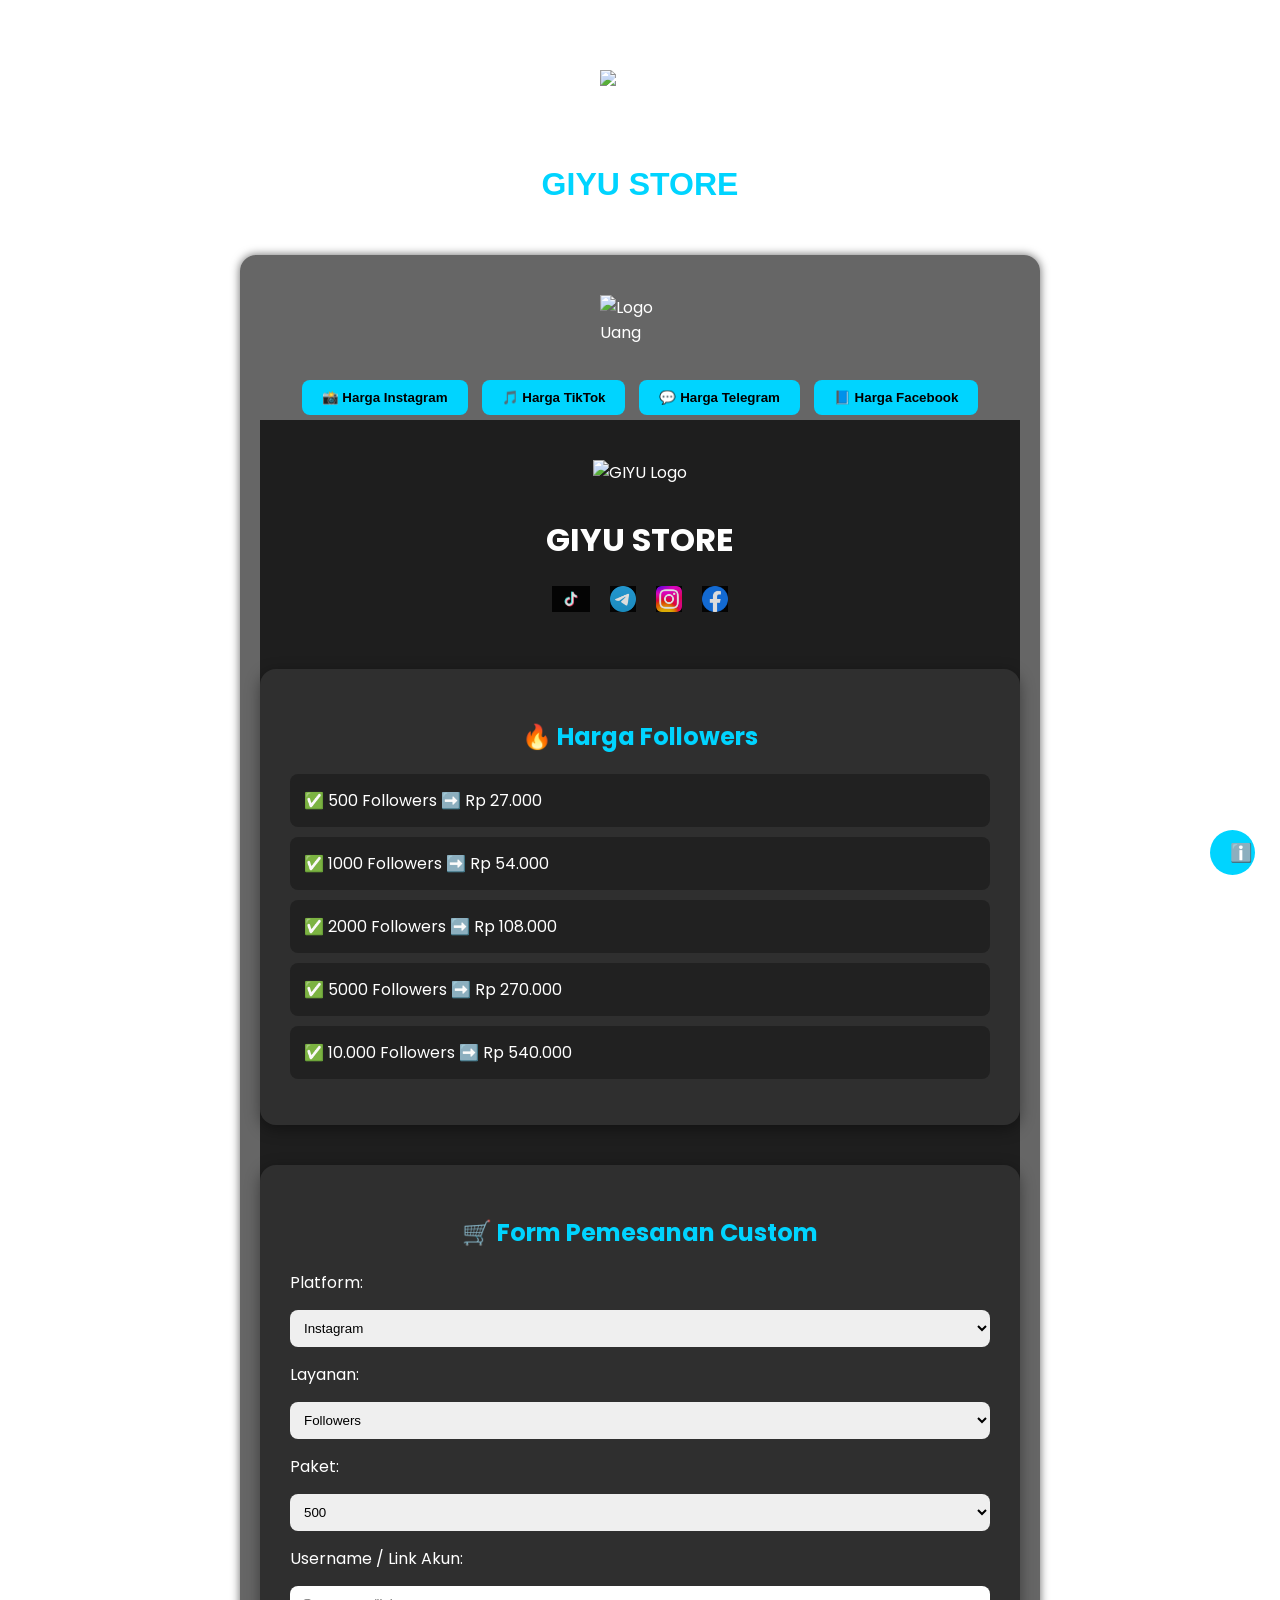
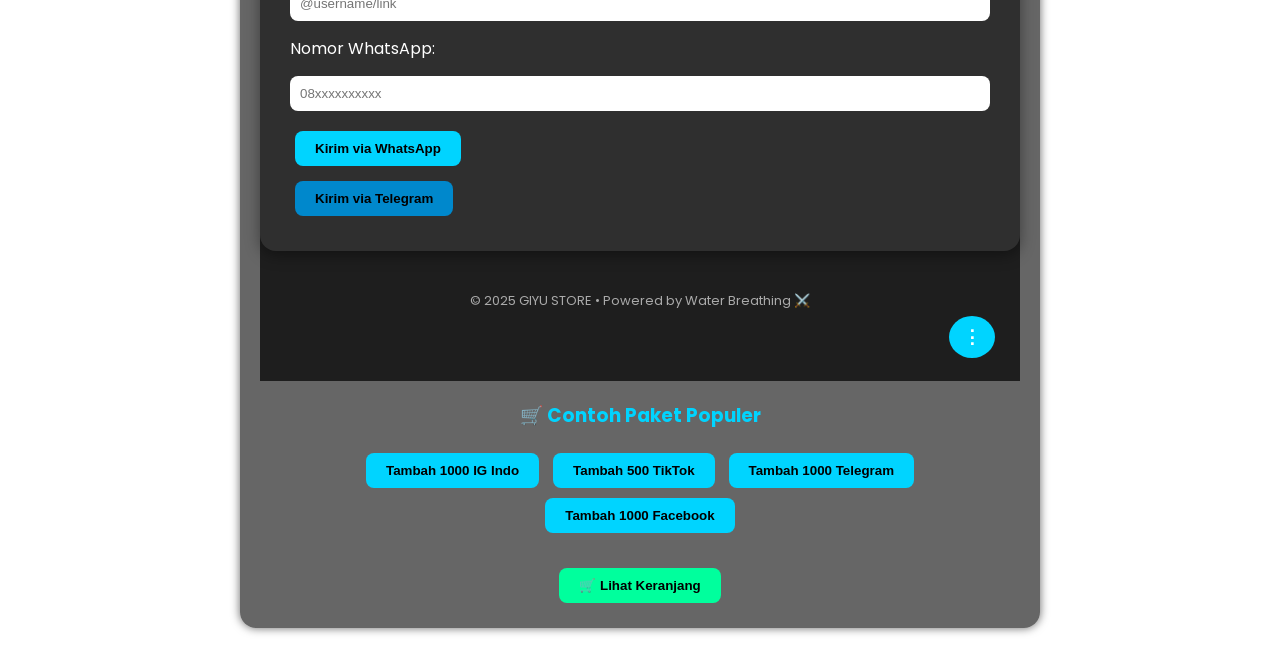
==== index.html @ 91b9245b "Add files via upload" ====
<!DOCTYPE html>
<html lang="id">
<head>
  <meta charset="UTF-8" />
  <meta name="viewport" content="width=device-width, initial-scale=1.0"/>
  <meta name="description" content="GIYU Store - Jasa Top Up Followers, Likes, Views, Comments untuk Instagram, TikTok, Telegram, Facebook.">
  <meta name="keywords" content="Top Up Followers, Instagram, TikTok, GIYU Store, Sosmed Boosting, Likes, Comments, Views">
  <meta name="author" content="GIYU Store">
  <title>GIYU Store - Water Hashira Edition</title>
  <link href="https://unpkg.com/aos@2.3.1/dist/aos.css" rel="stylesheet"/>
  
<style>
  * { box-sizing: border-box; }
  body {
    background: url('file-9H2WjjxAxnKnuSHn5mnnkw') no-repeat center center fixed;
    background-size: cover;
    color: white;
    font-family: 'Poppins', sans-serif;
    padding: 20px;
    animation: fadeIn 1s ease-in;
  }
  @keyframes fadeIn { from {opacity: 0;} to {opacity: 1;} }
  .card {
    background: rgba(0,0,0,0.6);
    border-radius: 16px;
    padding: 20px;
    max-width: 800px;
    margin: 0 auto;
    box-shadow: 0 0 10px rgba(0,0,0,0.6);
  }
  table {
    width: 100%;
    border-collapse: collapse;
    margin-top: 20px;
  }
  th, td {
    padding: 12px;
    border: 1px solid #444;
    text-align: center;
  }
  button {
    padding: 10px 20px;
    border: none;
    border-radius: 8px;
    background: #00d4ff;
    font-weight: bold;
    color: black;
    cursor: pointer;
    margin: 5px;
  }
</style>
<style>
    * { box-sizing: border-box; scroll-behavior: smooth; }
    body {
      margin: 0; font-family: 'Poppins', sans-serif;
      background: url('giyu-background.png') no-repeat center center fixed;
      background-size: cover; color: #fff;
    }
    .overlay {
      background: rgba(0,0,0,0.7); min-height: 100vh;
      padding-bottom: 60px; position: relative;
    }
    header {
      text-align: center; padding: 40px 20px 10px;
    }
    header img.logo {
      width: 140px; margin-bottom: 10px;
    }
    nav {
      margin-top: 10px;
    }
    nav a img {
      height: 26px; margin: 0 8px; opacity: 0.85;
      transition: transform 0.2s ease;
    }
    nav a img:hover {
      transform: scale(1.15);
    }
    .section {
      max-width: 800px; margin: 40px auto; padding: 30px;
      background: rgba(255, 255, 255, 0.08);
      border-radius: 16px; box-shadow: 0 4px 15px rgba(0,0,0,0.4);
    }
    h2 { text-align: center; color: #00d4ff; margin-bottom: 20px; }
    ul { list-style: none; padding: 0; }
    li {
      background: rgba(0,0,0,0.3); margin: 10px 0;
      padding: 14px; border-radius: 8px;
    }
    label, input, select {
      display: block; width: 100%; margin-bottom: 15px;
    }
    input, select {
      padding: 10px; border-radius: 8px; border: none;
    }
    button {
      background: #00aaff; color: white;
      padding: 14px 28px; border: none; border-radius: 10px;
      cursor: pointer; font-weight: bold;
      transition: background 0.3s;
    }
    button:hover {
      background: #00c8ff;
    }
    .cta {
      text-align: center; margin-top: 40px;
    }
    footer {
      text-align: center; margin: 40px 0 10px;
      font-size: 13px; color: #aaa;
    }
  </style>
<link href='https://fonts.googleapis.com/css2?family=Poppins:wght@300;400;600&display=swap' rel='stylesheet'>
</head>
<body>

<header style="text-align:center; margin-bottom: 20px;">
  <img src="file-JxxtPuBzS5qs7SHoXi1Nyd" alt="Logo GIYU STORE" style="width:80px; display:block; margin:10px auto;">
  <h1 style="color:#00d4ff; font-family:'Segoe UI', sans-serif;">GIYU STORE</h1>
</header>

<div class='card'>
<img src="file-JxxtPuBzS5qs7SHoXi1Nyd" alt="Logo Uang" style="width: 80px; display:block; margin: 20px auto;">

<div style="text-align:center; margin-top: 30px;">
  <a href="harga_instagram.html"><button style="margin: 5px;">📸 Harga Instagram</button></a>
  <a href="harga_tiktok.html"><button style="margin: 5px;">🎵 Harga TikTok</button></a>
  <a href="harga_telegram.html"><button style="margin: 5px;">💬 Harga Telegram</button></a>
  <a href="harga_facebook.html"><button style="margin: 5px;">📘 Harga Facebook</button></a>
</div>

<audio id="bgm" src="giyu-theme.mp3" autoplay loop></audio>

<div class="overlay">
  <header data-aos="fade-down">
    <img src="giyu-logo-merah.png" alt="GIYU Logo" class="logo">
    <h1>GIYU STORE</h1>
    <nav>
      <a href="#"><img src="instagram.png" alt="Instagram"></a>
      <a href="#"><img src="telegram.png" alt="Telegram"></a>
      <a href="#"><img src="tiktok.png" alt="TikTok"></a>
      <a href="#"><img src="facebook.png" alt="Facebook"></a>
    </nav>
  </header>

  <div class="section" data-aos="zoom-in">
    <h2>🔥 Harga Followers</h2>
    <ul>
      <li>✅ 500 Followers ➡️ Rp 27.000</li>
      <li>✅ 1000 Followers ➡️ Rp 54.000</li>
      <li>✅ 2000 Followers ➡️ Rp 108.000</li>
      <li>✅ 5000 Followers ➡️ Rp 270.000</li>
      <li>✅ 10.000 Followers ➡️ Rp 540.000</li>
    </ul>
  </div>

  <div class="section" data-aos="fade-up">
    <h2>🛒 Form Pemesanan Custom</h2>
    <form id="orderForm">
      <label>Platform:</label>
      <select id="platform">
        <option>Instagram</option>
        <option>TikTok</option>
        <option>Telegram</option>
        <option>Facebook</option>
      </select>

      <label>Layanan:</label>
      <select id="service">
        <option>Followers</option>
        <option>Likes</option>
        <option>Views</option>
        <option>Comments</option>
        <option>Members</option>
      </select>

      <label>Paket:</label>
      <select id="package">
        <option>500</option>
        <option>1000</option>
        <option>2000</option>
        <option>5000</option>
        <option>10000</option>
      </select>

      <label>Username / Link Akun:</label>
      <input type="text" id="username" required placeholder="@username/link">

      <label>Nomor WhatsApp:</label>
      <input type="text" id="whatsapp" required placeholder="08xxxxxxxxxx">

      <button type="button" onclick="submitOrder()">Kirim via WhatsApp</button>
    
<br>
<button type="button" onclick="submitTelegram()" style="background:#0088cc;margin-top:10px;">Kirim via Telegram</button>

</form>
  </div>

  <footer data-aos="fade-up">
    &copy; 2025 GIYU STORE • Powered by Water Breathing ⚔️
  

<style>
  * { box-sizing: border-box; }
  body {
    background: url('file-9H2WjjxAxnKnuSHn5mnnkw') no-repeat center center fixed;
    background-size: cover;
    color: white;
    font-family: 'Poppins', sans-serif;
    padding: 20px;
    animation: fadeIn 1s ease-in;
  }
  @keyframes fadeIn { from {opacity: 0;} to {opacity: 1;} }
  .card {
    background: rgba(0,0,0,0.6);
    border-radius: 16px;
    padding: 20px;
    max-width: 800px;
    margin: 0 auto;
    box-shadow: 0 0 10px rgba(0,0,0,0.6);
  }
  table {
    width: 100%;
    border-collapse: collapse;
    margin-top: 20px;
  }
  th, td {
    padding: 12px;
    border: 1px solid #444;
    text-align: center;
  }
  button {
    padding: 10px 20px;
    border: none;
    border-radius: 8px;
    background: #00d4ff;
    font-weight: bold;
    color: black;
    cursor: pointer;
    margin: 5px;
  }
</style>
<style>
.menu-toggle {
  position: fixed; top: 20px; right: 20px;
  background: #00d4ff; color: white;
  border: none; padding: 10px 14px;
  font-size: 18px; border-radius: 50%;
  cursor: pointer; z-index: 999;
}
.tab-menu {
  display: none; position: fixed; top: 60px; right: 20px;
  background: #1f1f1f; padding: 10px;
  border-radius: 10px; box-shadow: 0 0 10px #00d4ff55;
  z-index: 999;
}
.tab-menu button {
  display: block; width: 100%; background: none;
  border: none; color: white; padding: 8px;
  text-align: left; cursor: pointer;
}
.tab-menu button:hover { background: #00d4ff22; }
.tab-content { display: none; }
</style>

<button class="menu-toggle" onclick="toggleTabMenu()">⋮</button>
<div class="tab-menu" id="tabMenu">
  <button onclick="showTab('tiktok')">🎵 TikTok</button>
  <button onclick="showTab('instagram')">📸 Instagram</button>
  <button onclick="showTab('telegram')">💬 Telegram</button>
  <button onclick="showTab('facebook')">📘 Facebook</button>
</div>

<div class="section tab-content" id="tiktok" data-aos="fade-up">
  <h2>🎵 TikTok Followers</h2>
  <ul>
    <li>✅ 500 Followers ➡️ Rp 27.000</li>
    <li>✅ 1000 Followers ➡️ Rp 54.000</li>
    <li>✅ 2000 Followers ➡️ Rp 108.000</li>
    <li>✅ 5000 Followers ➡️ Rp 270.000</li>
    <li>✅ 10.000 Followers ➡️ Rp 540.000</li>
  </ul>
</div>
<div class="section tab-content" id="instagram" data-aos="fade-up">
  <h2>📸 Instagram Followers</h2>
  <ul>
    <li>✅ 500 Intl ➡️ Rp 27.000</li>
    <li>✅ 1000 Intl ➡️ Rp 54.000</li>
    <li>✅ 1000 Indo ➡️ Rp 140.000</li>
    <li>✅ 5000 Indo ➡️ Rp 700.000</li>
  </ul>
</div>
<div class="section tab-content" id="telegram" data-aos="fade-up">
  <h2>💬 Telegram Channel Members</h2>
  <ul>
    <li>✅ 500 Members ➡️ Rp 35.000</li>
    <li>✅ 1000 Members ➡️ Rp 70.000</li>
    <li>✅ 5000 Members ➡️ Rp 350.000</li>
  </ul>
</div>
<div class="section tab-content" id="facebook" data-aos="fade-up">
  <h2>📘 Facebook Followers</h2>
  <ul>
    <li>✅ 500 Followers ➡️ Rp 35.000</li>
    <li>✅ 1000 Followers ➡️ Rp 70.000</li>
    <li>✅ 5000 Followers ➡️ Rp 350.000</li>
  </ul>
</div>

<script>
function toggleTabMenu() {
  const menu = document.getElementById('tabMenu');
  menu.style.display = menu.style.display === 'block' ? 'none' : 'block';
}
function showTab(id) {
  document.querySelectorAll('.tab-content').forEach(el => el.style.display = 'none');
  document.getElementById(id).style.display = 'block';
  toggleTabMenu();
}
</script>

</footer>
</div>

<script src="https://unpkg.com/aos@2.3.1/dist/aos.js">
function submitTelegram() {
  const p = document.getElementById('platform').value;
  const s = document.getElementById('service').value;
  const pack = document.getElementById('package').value;
  const user = document.getElementById('username').value;
  const wa = document.getElementById('whatsapp').value;

  const msg = `Halo, saya ingin pesan:\nPlatform: ${p}\nLayanan: ${s}\nPaket: ${pack}\nUsername: ${user}\nKontak: ${wa}`;
  const url = `https://t.me/gaxshaa?text=${encodeURIComponent(msg)}`;
  window.open(url, '_blank');
}

</script>
<script>AOS.init();
function submitTelegram() {
  const p = document.getElementById('platform').value;
  const s = document.getElementById('service').value;
  const pack = document.getElementById('package').value;
  const user = document.getElementById('username').value;
  const wa = document.getElementById('whatsapp').value;

  const msg = `Halo, saya ingin pesan:\nPlatform: ${p}\nLayanan: ${s}\nPaket: ${pack}\nUsername: ${user}\nKontak: ${wa}`;
  const url = `https://t.me/gaxshaa?text=${encodeURIComponent(msg)}`;
  window.open(url, '_blank');
}

</script>

<script>
function submitOrder() {
  const p = document.getElementById('platform').value;
  const s = document.getElementById('service').value;
  const pack = document.getElementById('package').value;
  const user = document.getElementById('username').value;
  const wa = document.getElementById('whatsapp').value;

  const msg = `Halo, saya ingin pesan:%0APlatform: ${p}%0ALayanan: ${s}%0APaket: ${pack}%0AUsername: ${user}%0AKontak: ${wa}`;
  const url = `https://wa.me/6283138846539?text=${msg}`;
  window.open(url, '_blank');
}

function submitTelegram() {
  const p = document.getElementById('platform').value;
  const s = document.getElementById('service').value;
  const pack = document.getElementById('package').value;
  const user = document.getElementById('username').value;
  const wa = document.getElementById('whatsapp').value;

  const msg = `Halo, saya ingin pesan:\nPlatform: ${p}\nLayanan: ${s}\nPaket: ${pack}\nUsername: ${user}\nKontak: ${wa}`;
  const url = `https://t.me/gaxshaa?text=${encodeURIComponent(msg)}`;
  window.open(url, '_blank');
}

</script>


<style>
  * { box-sizing: border-box; }
  body {
    background: url('file-9H2WjjxAxnKnuSHn5mnnkw') no-repeat center center fixed;
    background-size: cover;
    color: white;
    font-family: 'Poppins', sans-serif;
    padding: 20px;
    animation: fadeIn 1s ease-in;
  }
  @keyframes fadeIn { from {opacity: 0;} to {opacity: 1;} }
  .card {
    background: rgba(0,0,0,0.6);
    border-radius: 16px;
    padding: 20px;
    max-width: 800px;
    margin: 0 auto;
    box-shadow: 0 0 10px rgba(0,0,0,0.6);
  }
  table {
    width: 100%;
    border-collapse: collapse;
    margin-top: 20px;
  }
  th, td {
    padding: 12px;
    border: 1px solid #444;
    text-align: center;
  }
  button {
    padding: 10px 20px;
    border: none;
    border-radius: 8px;
    background: #00d4ff;
    font-weight: bold;
    color: black;
    cursor: pointer;
    margin: 5px;
  }
</style>
<style>
.info-toggle {
  position: fixed; bottom: 20px; right: 20px;
  background: #00d4ff; color: white; font-size: 18px;
  border-radius: 50%; width: 45px; height: 45px;
  border: none; cursor: pointer; z-index: 999;
}
#infoPanel {
  display: none; position: fixed; bottom: 80px; right: 20px;
  background: rgba(0,0,0,0.9); color: white; padding: 15px;
  border-radius: 10px; width: 300px; z-index: 999;
  font-size: 14px;
}
</style>

<button class="info-toggle" onclick="toggleInfo()">ℹ️</button>
<div id="infoPanel">
  <strong>GIYU STORE - Info Panel</strong><br><br>
  🌐 Halaman utama:<br>
  <a href="index.html" style="color:#00d4ff;">giyustore/index.html</a><br><br>
  🔐 Login Admin:<br>
  Username: <code>admin</code><br>
  Password: <code>giyu123</code><br><br>
  📊 Dashboard: <code>dashboard.html</code><br><br>
  🎯 Fitur:<br>
  - Animasi scroll + klik<br>
  - Dark mode toggle<br>
  - Form pemesanan WA & Telegram<br>
  - Admin panel + ekspor CSV<br>
</div>

<script>
function toggleInfo() {
  const info = document.getElementById('infoPanel');
  info.style.display = info.style.display === 'block' ? 'none' : 'block';
}
</script>


<div style="text-align:center; margin-top: 20px;">
  <h3 style="color:#00d4ff;">🛒 Contoh Paket Populer</h3>
  <button onclick="tambahKeKeranjang('Instagram', 'Followers Indo', '1000')">Tambah 1000 IG Indo</button>
  <button onclick="tambahKeKeranjang('TikTok', 'Followers', '500')">Tambah 500 TikTok</button>
  <button onclick="tambahKeKeranjang('Telegram', 'Members', '1000')">Tambah 1000 Telegram</button>
  <button onclick="tambahKeKeranjang('Facebook', 'Followers', '1000')">Tambah 1000 Facebook</button>
  <br><br>
  <a href="keranjang.html"><button style="background:#00ff9d;">🛒 Lihat Keranjang</button></a>
</div>


<script>
function tambahKeKeranjang(platform, service, paket) {
  const cart = JSON.parse(localStorage.getItem('cart')) || [];
  cart.push({ platform, service, package: paket });
  localStorage.setItem('cart', JSON.stringify(cart));
  alert('✅ Ditambahkan ke keranjang!');
}
</script>

</div>
</body>
</html>
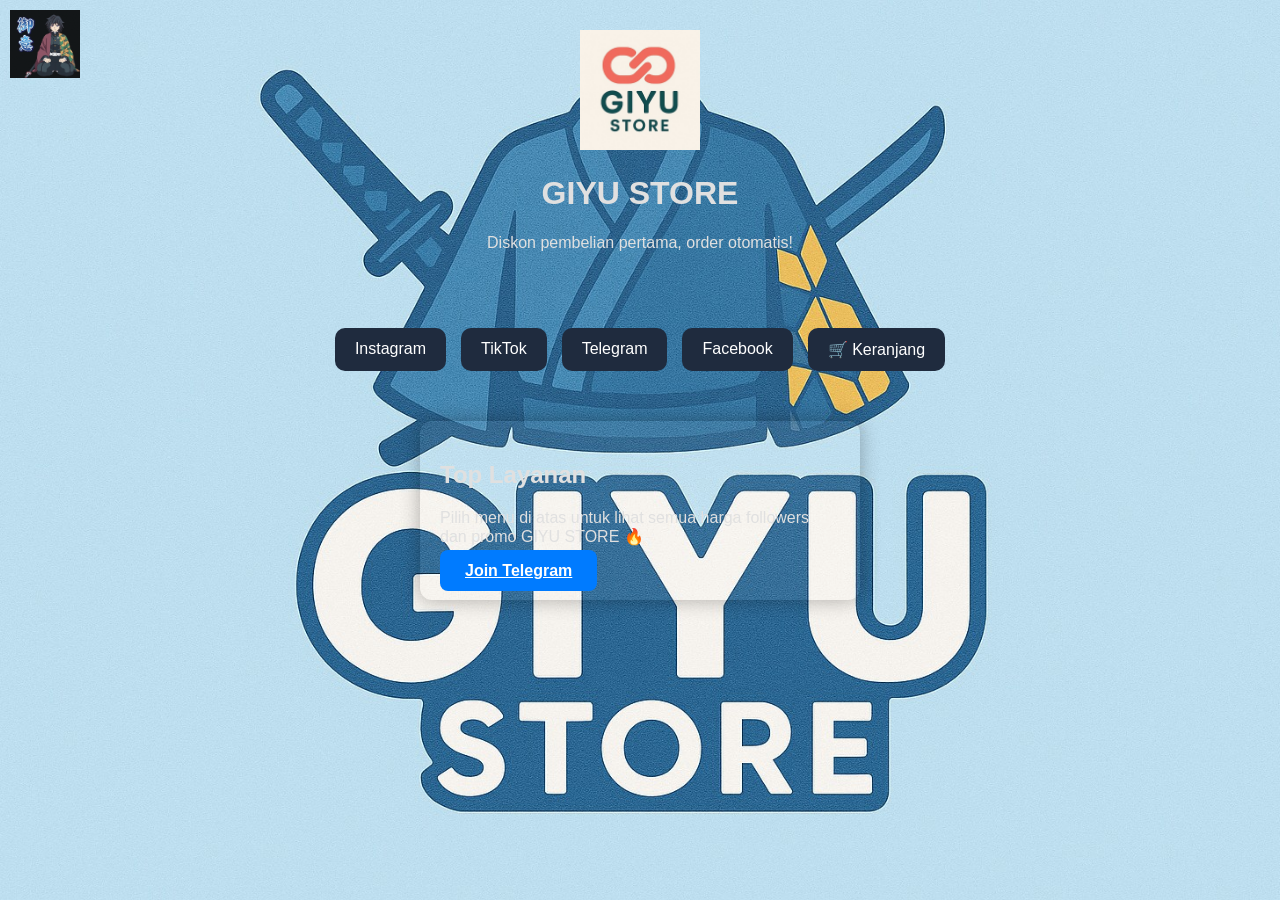
==== commit a2978499: "Add files via upload" ====
--- a/index.html
+++ b/index.html
@@ -1,485 +1,35 @@
-
 <!DOCTYPE html>
 <html lang="id">
 <head>
   <meta charset="UTF-8" />
-  <meta name="viewport" content="width=device-width, initial-scale=1.0"/>
-  <meta name="description" content="GIYU Store - Jasa Top Up Followers, Likes, Views, Comments untuk Instagram, TikTok, Telegram, Facebook.">
-  <meta name="keywords" content="Top Up Followers, Instagram, TikTok, GIYU Store, Sosmed Boosting, Likes, Comments, Views">
-  <meta name="author" content="GIYU Store">
-  <title>GIYU Store - Water Hashira Edition</title>
-  <link href="https://unpkg.com/aos@2.3.1/dist/aos.css" rel="stylesheet"/>
-  
-<style>
-  * { box-sizing: border-box; }
-  body {
-    background: url('file-9H2WjjxAxnKnuSHn5mnnkw') no-repeat center center fixed;
-    background-size: cover;
-    color: white;
-    font-family: 'Poppins', sans-serif;
-    padding: 20px;
-    animation: fadeIn 1s ease-in;
-  }
-  @keyframes fadeIn { from {opacity: 0;} to {opacity: 1;} }
-  .card {
-    background: rgba(0,0,0,0.6);
-    border-radius: 16px;
-    padding: 20px;
-    max-width: 800px;
-    margin: 0 auto;
-    box-shadow: 0 0 10px rgba(0,0,0,0.6);
-  }
-  table {
-    width: 100%;
-    border-collapse: collapse;
-    margin-top: 20px;
-  }
-  th, td {
-    padding: 12px;
-    border: 1px solid #444;
-    text-align: center;
-  }
-  button {
-    padding: 10px 20px;
-    border: none;
-    border-radius: 8px;
-    background: #00d4ff;
-    font-weight: bold;
-    color: black;
-    cursor: pointer;
-    margin: 5px;
-  }
-</style>
-<style>
-    * { box-sizing: border-box; scroll-behavior: smooth; }
-    body {
-      margin: 0; font-family: 'Poppins', sans-serif;
-      background: url('giyu-background.png') no-repeat center center fixed;
-      background-size: cover; color: #fff;
-    }
-    .overlay {
-      background: rgba(0,0,0,0.7); min-height: 100vh;
-      padding-bottom: 60px; position: relative;
-    }
-    header {
-      text-align: center; padding: 40px 20px 10px;
-    }
-    header img.logo {
-      width: 140px; margin-bottom: 10px;
-    }
-    nav {
-      margin-top: 10px;
-    }
-    nav a img {
-      height: 26px; margin: 0 8px; opacity: 0.85;
-      transition: transform 0.2s ease;
-    }
-    nav a img:hover {
-      transform: scale(1.15);
-    }
-    .section {
-      max-width: 800px; margin: 40px auto; padding: 30px;
-      background: rgba(255, 255, 255, 0.08);
-      border-radius: 16px; box-shadow: 0 4px 15px rgba(0,0,0,0.4);
-    }
-    h2 { text-align: center; color: #00d4ff; margin-bottom: 20px; }
-    ul { list-style: none; padding: 0; }
-    li {
-      background: rgba(0,0,0,0.3); margin: 10px 0;
-      padding: 14px; border-radius: 8px;
-    }
-    label, input, select {
-      display: block; width: 100%; margin-bottom: 15px;
-    }
-    input, select {
-      padding: 10px; border-radius: 8px; border: none;
-    }
-    button {
-      background: #00aaff; color: white;
-      padding: 14px 28px; border: none; border-radius: 10px;
-      cursor: pointer; font-weight: bold;
-      transition: background 0.3s;
-    }
-    button:hover {
-      background: #00c8ff;
-    }
-    .cta {
-      text-align: center; margin-top: 40px;
-    }
-    footer {
-      text-align: center; margin: 40px 0 10px;
-      font-size: 13px; color: #aaa;
-    }
-  </style>
-<link href='https://fonts.googleapis.com/css2?family=Poppins:wght@300;400;600&display=swap' rel='stylesheet'>
+  <meta name="viewport" content="width=device-width, initial-scale=1.0" />
+  <title>GIYU STORE</title>
+  <link rel="stylesheet" href="style.css" />
 </head>
 <body>
-
-<header style="text-align:center; margin-bottom: 20px;">
-  <img src="file-JxxtPuBzS5qs7SHoXi1Nyd" alt="Logo GIYU STORE" style="width:80px; display:block; margin:10px auto;">
-  <h1 style="color:#00d4ff; font-family:'Segoe UI', sans-serif;">GIYU STORE</h1>
-</header>
-
-<div class='card'>
-<img src="file-JxxtPuBzS5qs7SHoXi1Nyd" alt="Logo Uang" style="width: 80px; display:block; margin: 20px auto;">
-
-<div style="text-align:center; margin-top: 30px;">
-  <a href="harga_instagram.html"><button style="margin: 5px;">📸 Harga Instagram</button></a>
-  <a href="harga_tiktok.html"><button style="margin: 5px;">🎵 Harga TikTok</button></a>
-  <a href="harga_telegram.html"><button style="margin: 5px;">💬 Harga Telegram</button></a>
-  <a href="harga_facebook.html"><button style="margin: 5px;">📘 Harga Facebook</button></a>
-</div>
-
-<audio id="bgm" src="giyu-theme.mp3" autoplay loop></audio>
-
-<div class="overlay">
-  <header data-aos="fade-down">
-    <img src="giyu-logo-merah.png" alt="GIYU Logo" class="logo">
+  <img src="giyu-overlay.png" class="overlay-giyu" alt="Giyu Overlay" />
+  <header>
+    <img src="logo-giyu.png" class="logo" alt="GIYU Logo" />
     <h1>GIYU STORE</h1>
-    <nav>
-      <a href="#"><img src="instagram.png" alt="Instagram"></a>
-      <a href="#"><img src="telegram.png" alt="Telegram"></a>
-      <a href="#"><img src="tiktok.png" alt="TikTok"></a>
-      <a href="#"><img src="facebook.png" alt="Facebook"></a>
-    </nav>
+    <p>Diskon pembelian pertama, order otomatis!</p>
   </header>
 
-  <div class="section" data-aos="zoom-in">
-    <h2>🔥 Harga Followers</h2>
-    <ul>
-      <li>✅ 500 Followers ➡️ Rp 27.000</li>
-      <li>✅ 1000 Followers ➡️ Rp 54.000</li>
-      <li>✅ 2000 Followers ➡️ Rp 108.000</li>
-      <li>✅ 5000 Followers ➡️ Rp 270.000</li>
-      <li>✅ 10.000 Followers ➡️ Rp 540.000</li>
-    </ul>
-  </div>
+  <nav>
+    <a href="harga_instagram.html">Instagram</a>
+    <a href="harga_tiktok.html">TikTok</a>
+    <a href="harga_telegram.html">Telegram</a>
+    <a href="harga_facebook.html">Facebook</a>
+    <a href="keranjang.html">🛒 Keranjang</a>
+  </nav>
 
-  <div class="section" data-aos="fade-up">
-    <h2>🛒 Form Pemesanan Custom</h2>
-    <form id="orderForm">
-      <label>Platform:</label>
-      <select id="platform">
-        <option>Instagram</option>
-        <option>TikTok</option>
-        <option>Telegram</option>
-        <option>Facebook</option>
-      </select>
+  <section class="pricing">
+    <div class="pricing-card">
+      <h2>Top Layanan</h2>
+      <p>Pilih menu di atas untuk lihat semua harga followers dan promo GIYU STORE 🔥</p>
+      <a class="button" href="https://t.me/gaxshaa" target="_blank">Join Telegram</a>
+    </div>
+  </section>
 
-      <label>Layanan:</label>
-      <select id="service">
-        <option>Followers</option>
-        <option>Likes</option>
-        <option>Views</option>
-        <option>Comments</option>
-        <option>Members</option>
-      </select>
-
-      <label>Paket:</label>
-      <select id="package">
-        <option>500</option>
-        <option>1000</option>
-        <option>2000</option>
-        <option>5000</option>
-        <option>10000</option>
-      </select>
-
-      <label>Username / Link Akun:</label>
-      <input type="text" id="username" required placeholder="@username/link">
-
-      <label>Nomor WhatsApp:</label>
-      <input type="text" id="whatsapp" required placeholder="08xxxxxxxxxx">
-
-      <button type="button" onclick="submitOrder()">Kirim via WhatsApp</button>
-    
-<br>
-<button type="button" onclick="submitTelegram()" style="background:#0088cc;margin-top:10px;">Kirim via Telegram</button>
-
-</form>
-  </div>
-
-  <footer data-aos="fade-up">
-    &copy; 2025 GIYU STORE • Powered by Water Breathing ⚔️
-  
-
-<style>
-  * { box-sizing: border-box; }
-  body {
-    background: url('file-9H2WjjxAxnKnuSHn5mnnkw') no-repeat center center fixed;
-    background-size: cover;
-    color: white;
-    font-family: 'Poppins', sans-serif;
-    padding: 20px;
-    animation: fadeIn 1s ease-in;
-  }
-  @keyframes fadeIn { from {opacity: 0;} to {opacity: 1;} }
-  .card {
-    background: rgba(0,0,0,0.6);
-    border-radius: 16px;
-    padding: 20px;
-    max-width: 800px;
-    margin: 0 auto;
-    box-shadow: 0 0 10px rgba(0,0,0,0.6);
-  }
-  table {
-    width: 100%;
-    border-collapse: collapse;
-    margin-top: 20px;
-  }
-  th, td {
-    padding: 12px;
-    border: 1px solid #444;
-    text-align: center;
-  }
-  button {
-    padding: 10px 20px;
-    border: none;
-    border-radius: 8px;
-    background: #00d4ff;
-    font-weight: bold;
-    color: black;
-    cursor: pointer;
-    margin: 5px;
-  }
-</style>
-<style>
-.menu-toggle {
-  position: fixed; top: 20px; right: 20px;
-  background: #00d4ff; color: white;
-  border: none; padding: 10px 14px;
-  font-size: 18px; border-radius: 50%;
-  cursor: pointer; z-index: 999;
-}
-.tab-menu {
-  display: none; position: fixed; top: 60px; right: 20px;
-  background: #1f1f1f; padding: 10px;
-  border-radius: 10px; box-shadow: 0 0 10px #00d4ff55;
-  z-index: 999;
-}
-.tab-menu button {
-  display: block; width: 100%; background: none;
-  border: none; color: white; padding: 8px;
-  text-align: left; cursor: pointer;
-}
-.tab-menu button:hover { background: #00d4ff22; }
-.tab-content { display: none; }
-</style>
-
-<button class="menu-toggle" onclick="toggleTabMenu()">⋮</button>
-<div class="tab-menu" id="tabMenu">
-  <button onclick="showTab('tiktok')">🎵 TikTok</button>
-  <button onclick="showTab('instagram')">📸 Instagram</button>
-  <button onclick="showTab('telegram')">💬 Telegram</button>
-  <button onclick="showTab('facebook')">📘 Facebook</button>
-</div>
-
-<div class="section tab-content" id="tiktok" data-aos="fade-up">
-  <h2>🎵 TikTok Followers</h2>
-  <ul>
-    <li>✅ 500 Followers ➡️ Rp 27.000</li>
-    <li>✅ 1000 Followers ➡️ Rp 54.000</li>
-    <li>✅ 2000 Followers ➡️ Rp 108.000</li>
-    <li>✅ 5000 Followers ➡️ Rp 270.000</li>
-    <li>✅ 10.000 Followers ➡️ Rp 540.000</li>
-  </ul>
-</div>
-<div class="section tab-content" id="instagram" data-aos="fade-up">
-  <h2>📸 Instagram Followers</h2>
-  <ul>
-    <li>✅ 500 Intl ➡️ Rp 27.000</li>
-    <li>✅ 1000 Intl ➡️ Rp 54.000</li>
-    <li>✅ 1000 Indo ➡️ Rp 140.000</li>
-    <li>✅ 5000 Indo ➡️ Rp 700.000</li>
-  </ul>
-</div>
-<div class="section tab-content" id="telegram" data-aos="fade-up">
-  <h2>💬 Telegram Channel Members</h2>
-  <ul>
-    <li>✅ 500 Members ➡️ Rp 35.000</li>
-    <li>✅ 1000 Members ➡️ Rp 70.000</li>
-    <li>✅ 5000 Members ➡️ Rp 350.000</li>
-  </ul>
-</div>
-<div class="section tab-content" id="facebook" data-aos="fade-up">
-  <h2>📘 Facebook Followers</h2>
-  <ul>
-    <li>✅ 500 Followers ➡️ Rp 35.000</li>
-    <li>✅ 1000 Followers ➡️ Rp 70.000</li>
-    <li>✅ 5000 Followers ➡️ Rp 350.000</li>
-  </ul>
-</div>
-
-<script>
-function toggleTabMenu() {
-  const menu = document.getElementById('tabMenu');
-  menu.style.display = menu.style.display === 'block' ? 'none' : 'block';
-}
-function showTab(id) {
-  document.querySelectorAll('.tab-content').forEach(el => el.style.display = 'none');
-  document.getElementById(id).style.display = 'block';
-  toggleTabMenu();
-}
-</script>
-
-</footer>
-</div>
-
-<script src="https://unpkg.com/aos@2.3.1/dist/aos.js">
-function submitTelegram() {
-  const p = document.getElementById('platform').value;
-  const s = document.getElementById('service').value;
-  const pack = document.getElementById('package').value;
-  const user = document.getElementById('username').value;
-  const wa = document.getElementById('whatsapp').value;
-
-  const msg = `Halo, saya ingin pesan:\nPlatform: ${p}\nLayanan: ${s}\nPaket: ${pack}\nUsername: ${user}\nKontak: ${wa}`;
-  const url = `https://t.me/gaxshaa?text=${encodeURIComponent(msg)}`;
-  window.open(url, '_blank');
-}
-
-</script>
-<script>AOS.init();
-function submitTelegram() {
-  const p = document.getElementById('platform').value;
-  const s = document.getElementById('service').value;
-  const pack = document.getElementById('package').value;
-  const user = document.getElementById('username').value;
-  const wa = document.getElementById('whatsapp').value;
-
-  const msg = `Halo, saya ingin pesan:\nPlatform: ${p}\nLayanan: ${s}\nPaket: ${pack}\nUsername: ${user}\nKontak: ${wa}`;
-  const url = `https://t.me/gaxshaa?text=${encodeURIComponent(msg)}`;
-  window.open(url, '_blank');
-}
-
-</script>
-
-<script>
-function submitOrder() {
-  const p = document.getElementById('platform').value;
-  const s = document.getElementById('service').value;
-  const pack = document.getElementById('package').value;
-  const user = document.getElementById('username').value;
-  const wa = document.getElementById('whatsapp').value;
-
-  const msg = `Halo, saya ingin pesan:%0APlatform: ${p}%0ALayanan: ${s}%0APaket: ${pack}%0AUsername: ${user}%0AKontak: ${wa}`;
-  const url = `https://wa.me/6283138846539?text=${msg}`;
-  window.open(url, '_blank');
-}
-
-function submitTelegram() {
-  const p = document.getElementById('platform').value;
-  const s = document.getElementById('service').value;
-  const pack = document.getElementById('package').value;
-  const user = document.getElementById('username').value;
-  const wa = document.getElementById('whatsapp').value;
-
-  const msg = `Halo, saya ingin pesan:\nPlatform: ${p}\nLayanan: ${s}\nPaket: ${pack}\nUsername: ${user}\nKontak: ${wa}`;
-  const url = `https://t.me/gaxshaa?text=${encodeURIComponent(msg)}`;
-  window.open(url, '_blank');
-}
-
-</script>
-
-
-<style>
-  * { box-sizing: border-box; }
-  body {
-    background: url('file-9H2WjjxAxnKnuSHn5mnnkw') no-repeat center center fixed;
-    background-size: cover;
-    color: white;
-    font-family: 'Poppins', sans-serif;
-    padding: 20px;
-    animation: fadeIn 1s ease-in;
-  }
-  @keyframes fadeIn { from {opacity: 0;} to {opacity: 1;} }
-  .card {
-    background: rgba(0,0,0,0.6);
-    border-radius: 16px;
-    padding: 20px;
-    max-width: 800px;
-    margin: 0 auto;
-    box-shadow: 0 0 10px rgba(0,0,0,0.6);
-  }
-  table {
-    width: 100%;
-    border-collapse: collapse;
-    margin-top: 20px;
-  }
-  th, td {
-    padding: 12px;
-    border: 1px solid #444;
-    text-align: center;
-  }
-  button {
-    padding: 10px 20px;
-    border: none;
-    border-radius: 8px;
-    background: #00d4ff;
-    font-weight: bold;
-    color: black;
-    cursor: pointer;
-    margin: 5px;
-  }
-</style>
-<style>
-.info-toggle {
-  position: fixed; bottom: 20px; right: 20px;
-  background: #00d4ff; color: white; font-size: 18px;
-  border-radius: 50%; width: 45px; height: 45px;
-  border: none; cursor: pointer; z-index: 999;
-}
-#infoPanel {
-  display: none; position: fixed; bottom: 80px; right: 20px;
-  background: rgba(0,0,0,0.9); color: white; padding: 15px;
-  border-radius: 10px; width: 300px; z-index: 999;
-  font-size: 14px;
-}
-</style>
-
-<button class="info-toggle" onclick="toggleInfo()">ℹ️</button>
-<div id="infoPanel">
-  <strong>GIYU STORE - Info Panel</strong><br><br>
-  🌐 Halaman utama:<br>
-  <a href="index.html" style="color:#00d4ff;">giyustore/index.html</a><br><br>
-  🔐 Login Admin:<br>
-  Username: <code>admin</code><br>
-  Password: <code>giyu123</code><br><br>
-  📊 Dashboard: <code>dashboard.html</code><br><br>
-  🎯 Fitur:<br>
-  - Animasi scroll + klik<br>
-  - Dark mode toggle<br>
-  - Form pemesanan WA & Telegram<br>
-  - Admin panel + ekspor CSV<br>
-</div>
-
-<script>
-function toggleInfo() {
-  const info = document.getElementById('infoPanel');
-  info.style.display = info.style.display === 'block' ? 'none' : 'block';
-}
-</script>
-
-
-<div style="text-align:center; margin-top: 20px;">
-  <h3 style="color:#00d4ff;">🛒 Contoh Paket Populer</h3>
-  <button onclick="tambahKeKeranjang('Instagram', 'Followers Indo', '1000')">Tambah 1000 IG Indo</button>
-  <button onclick="tambahKeKeranjang('TikTok', 'Followers', '500')">Tambah 500 TikTok</button>
-  <button onclick="tambahKeKeranjang('Telegram', 'Members', '1000')">Tambah 1000 Telegram</button>
-  <button onclick="tambahKeKeranjang('Facebook', 'Followers', '1000')">Tambah 1000 Facebook</button>
-  <br><br>
-  <a href="keranjang.html"><button style="background:#00ff9d;">🛒 Lihat Keranjang</button></a>
-</div>
-
-
-<script>
-function tambahKeKeranjang(platform, service, paket) {
-  const cart = JSON.parse(localStorage.getItem('cart')) || [];
-  cart.push({ platform, service, package: paket });
-  localStorage.setItem('cart', JSON.stringify(cart));
-  alert('✅ Ditambahkan ke keranjang!');
-}
-</script>
-
-</div>
+  <script src="script.js"></script>
 </body>
 </html>
--- a/style.css
+++ b/style.css
@@ -0,0 +1,102 @@
+
+body {
+  margin: 0;
+  font-family: 'Poppins', sans-serif;
+  background: #0f1c2e url('giyu-background.png') no-repeat center center fixed;
+  background-size: cover;
+  color: #e0e0e0;
+  overflow-x: hidden;
+}
+header {
+  text-align: center;
+  padding: 30px 20px;
+}
+img.logo {
+  width: 120px;
+  animation: fadeIn 1.5s ease-in-out;
+}
+nav {
+  display: flex;
+  justify-content: center;
+  flex-wrap: wrap;
+  gap: 15px;
+  margin: 30px 0;
+}
+nav a {
+  text-decoration: none;
+  padding: 10px 18px;
+  border-radius: 10px;
+  background: #1f2b3e;
+  color: #fff;
+  border: 2px solid transparent;
+  transition: 0.3s;
+}
+nav a:hover {
+  border: 2px solid #00bfff;
+  box-shadow: 0 0 10px #00bfff;
+}
+nav a.active {
+  border-bottom: 4px solid #00bfff;
+  background: linear-gradient(to right, #003b6f, #005a8d);
+}
+section.pricing {
+  display: flex;
+  flex-direction: column;
+  align-items: center;
+  gap: 20px;
+  padding: 20px;
+}
+.pricing-card {
+  background: rgba(255,255,255,0.05);
+  padding: 20px;
+  border-radius: 12px;
+  width: 90%;
+  max-width: 400px;
+  box-shadow: 0 0 20px rgba(0,0,0,0.3);
+  animation: fadeInUp 1s ease forwards;
+}
+.button {
+  background: #007bff;
+  color: white;
+  padding: 12px 25px;
+  border: none;
+  border-radius: 8px;
+  font-weight: bold;
+  cursor: pointer;
+  transition: all 0.3s ease;
+}
+.button:hover {
+  box-shadow: 0 0 15px #00bfff;
+  background: #005fa3;
+}
+.overlay-giyu {
+  position: fixed;
+  top: 10px;
+  left: 10px;
+  width: 70px;
+  opacity: 0.9;
+  z-index: 99;
+}
+@keyframes float {
+  0% { transform: translateY(0px); opacity: 0.8; }
+  50% { transform: translateY(-20px); opacity: 1; }
+  100% { transform: translateY(0px); opacity: 0.8; }
+}
+.bubble {
+  position: absolute;
+  bottom: -10px;
+  width: 20px;
+  height: 20px;
+  background: rgba(0,191,255,0.2);
+  border-radius: 50%;
+  animation: float 5s infinite ease-in-out;
+  z-index: 0;
+}
+@keyframes fadeIn {
+  from { opacity: 0; }
+  to { opacity: 1; }
+}
+@keyframes fadeInUp {
+  from { opacity: 0; transform: translateY(20px); }
+  to { opacity: 1; transform: translateY(0); }
+}
